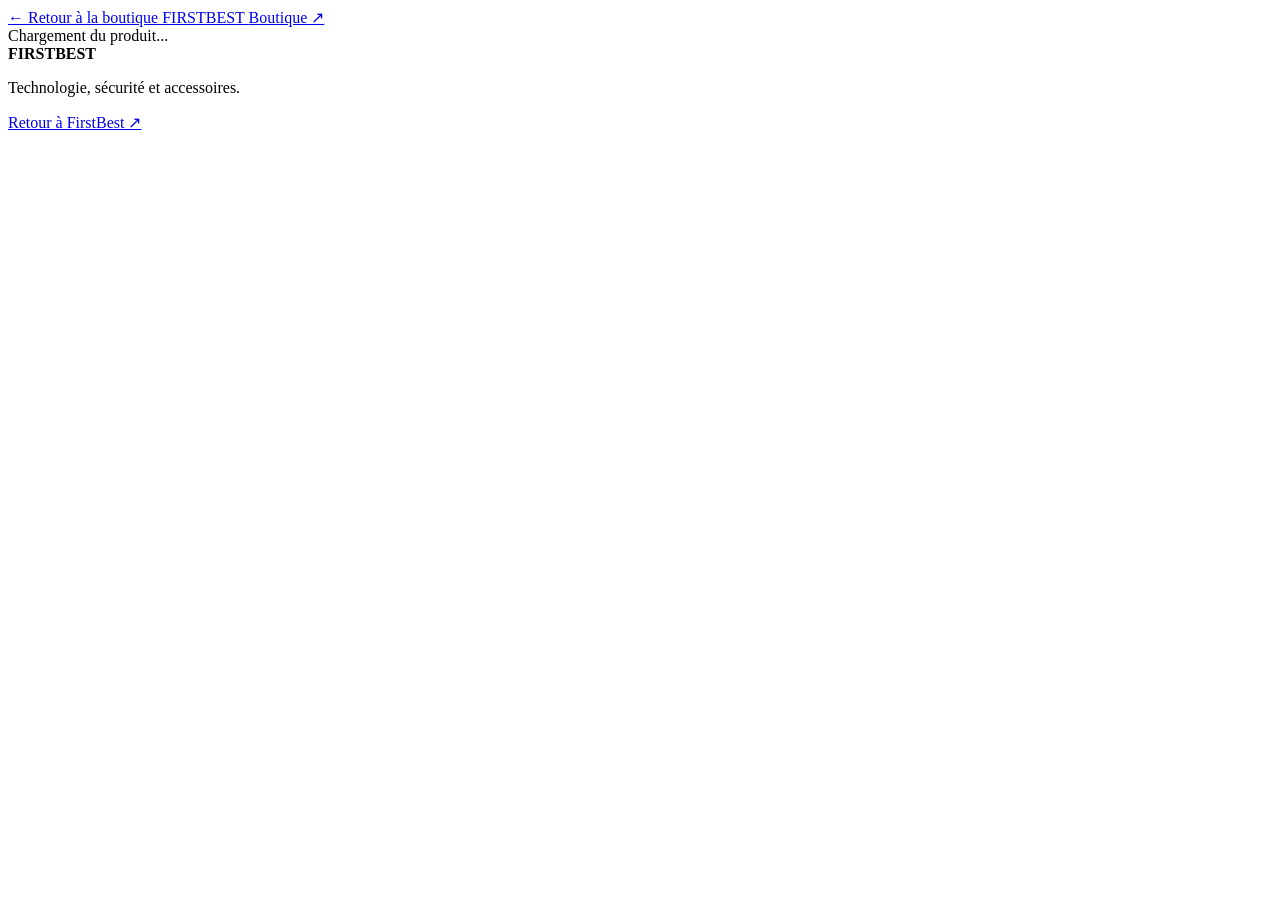
==== product.html @ bbbfb979 "Create product.html" ====
<!DOCTYPE html>
<html lang="fr">

<head>

  <meta charset="UTF-8">

  <meta
    name="viewport"
    content="width=device-width, initial-scale=1.0"
  >

  <meta
    name="description"
    content="Découvrez les détails du produit FirstBest."
  >

  <title>Produit | FirstBest</title>

  <link
    rel="stylesheet"
    href="product.css"
  >

</head>


<body>


  <!-- =====================================================
       HEADER
       ===================================================== -->

  <header class="product-header">

    <a
      href="index.html"
      class="back-button"
    >
      ← Retour à la boutique
    </a>


    <a
      href="index.html"
      class="logo"
    >
      FIRSTBEST
    </a>


    <a
      href="index.html#shop"
      class="shop-button"
    >
      Boutique ↗
    </a>

  </header>



  <!-- =====================================================
       MAIN PRODUCT
       ===================================================== -->

  <main id="productPage">

    <div class="loading">

      Chargement du produit...

    </div>

  </main>



  <!-- =====================================================
       FOOTER
       ===================================================== -->

  <footer class="product-footer">

    <div>

      <strong>FIRSTBEST</strong>

      <p>
        Technologie, sécurité et accessoires.
      </p>

    </div>


    <a href="index.html">

      Retour à FirstBest ↗

    </a>

  </footer>



  <script src="product.js"></script>

</body>

</html>
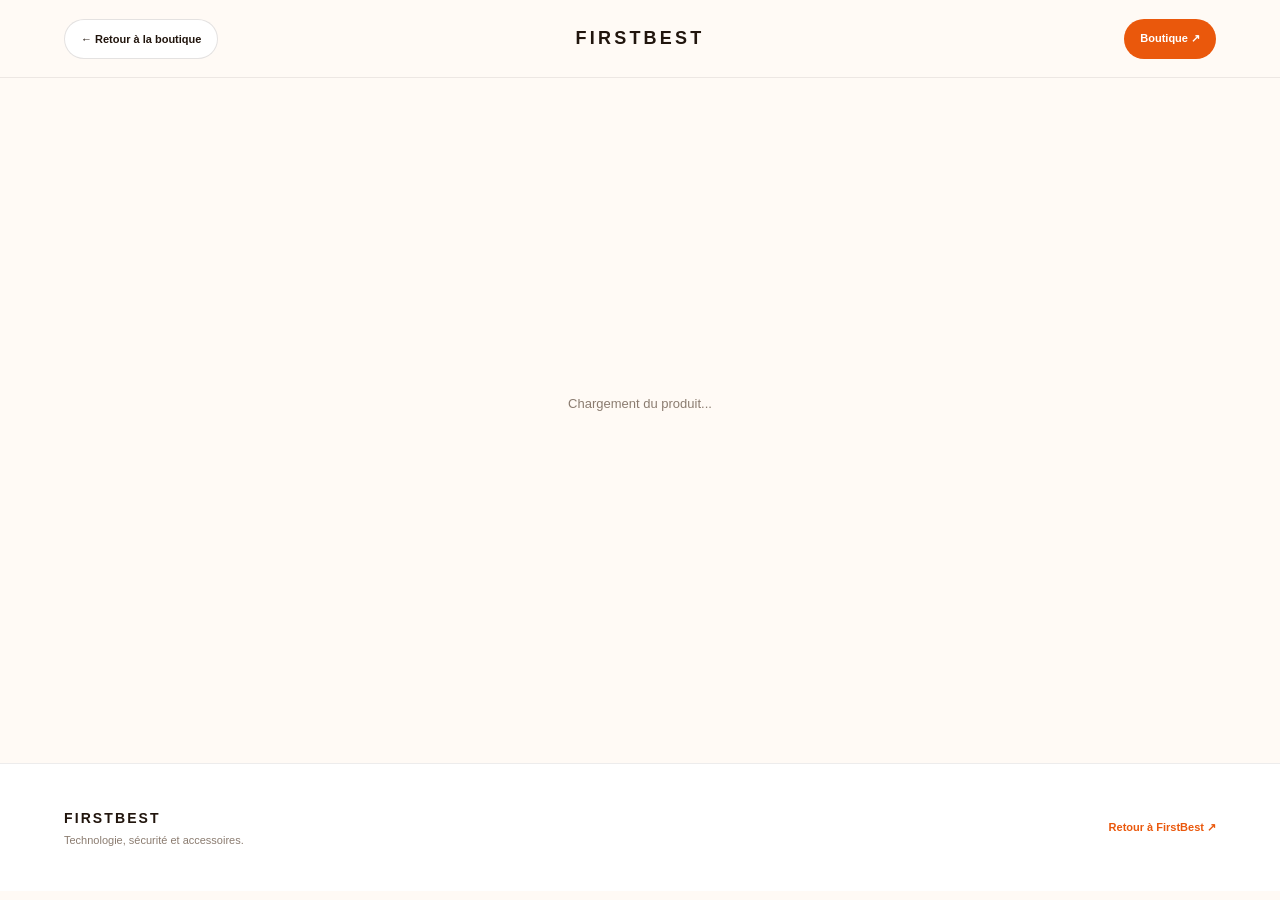
==== commit e12c0c24: "Update product.html" ====
--- a/product.html
+++ b/product.html
@@ -104,7 +104,8 @@
 
 
 
-  <script src="product.js"></script>
+ <script src="products.js"></script>
+<script src="product.js"></script>
 
 </body>
 
--- a/product.css
+++ b/product.css
@@ -0,0 +1,1223 @@
+/* =====================================================
+   FIRSTBEST — PRODUCT PAGE
+   ===================================================== */
+
+
+/* =====================================================
+   RESET
+   ===================================================== */
+
+* {
+  box-sizing: border-box;
+  margin: 0;
+  padding: 0;
+}
+
+
+html {
+  scroll-behavior: smooth;
+}
+
+
+body {
+
+  font-family:
+    "Space Grotesk",
+    "Arial",
+    sans-serif;
+
+  background: #fffaf5;
+
+  color: #21150d;
+
+  min-height: 100vh;
+
+}
+
+
+button,
+a {
+
+  font-family: inherit;
+
+}
+
+
+a {
+
+  text-decoration: none;
+
+  color: inherit;
+
+}
+
+
+/* =====================================================
+   HEADER
+   ===================================================== */
+
+.product-header {
+
+  position: sticky;
+
+  top: 0;
+
+  z-index: 100;
+
+  height: 78px;
+
+  padding:
+    0
+    clamp(20px, 5vw, 80px);
+
+  display: flex;
+
+  align-items: center;
+
+  justify-content: space-between;
+
+  background:
+    rgba(255, 250, 245, .90);
+
+  border-bottom:
+    1px solid
+    rgba(33, 21, 13, .08);
+
+  backdrop-filter:
+    blur(18px);
+
+  -webkit-backdrop-filter:
+    blur(18px);
+
+}
+
+
+/* =====================================================
+   LOGO
+   ===================================================== */
+
+.logo {
+
+  position: absolute;
+
+  left: 50%;
+
+  transform:
+    translateX(-50%);
+
+  font-size: 18px;
+
+  font-weight: 800;
+
+  letter-spacing: .18em;
+
+}
+
+
+/* =====================================================
+   HEADER BUTTONS
+   ===================================================== */
+
+.back-button,
+.shop-button {
+
+  display: inline-flex;
+
+  align-items: center;
+
+  justify-content: center;
+
+  min-height: 40px;
+
+  padding:
+    0
+    16px;
+
+  border-radius: 999px;
+
+  font-size: 11px;
+
+  font-weight: 700;
+
+  transition:
+    .3s
+    ease;
+
+}
+
+
+.back-button {
+
+  color: #21150d;
+
+  border:
+    1px solid
+    rgba(33, 21, 13, .12);
+
+  background: white;
+
+}
+
+
+.shop-button {
+
+  color: white;
+
+  background: #ea580c;
+
+}
+
+
+.back-button:hover,
+.shop-button:hover {
+
+  transform:
+    translateY(-2px);
+
+}
+
+
+/* =====================================================
+   MAIN
+   ===================================================== */
+
+#productPage {
+
+  width:
+    min(
+      1400px,
+      90%
+    );
+
+  margin:
+    0 auto;
+
+  padding:
+    75px
+    0
+    110px;
+
+}
+
+
+/* =====================================================
+   PRODUCT LAYOUT
+   ===================================================== */
+
+.product-layout {
+
+  display: grid;
+
+  grid-template-columns:
+    minmax(0, 1.05fr)
+    minmax(0, .95fr);
+
+  gap:
+    clamp(
+      45px,
+      7vw,
+      110px
+    );
+
+  align-items: start;
+
+}
+
+
+/* =====================================================
+   IMAGE AREA
+   ===================================================== */
+
+.product-visual {
+
+  position: sticky;
+
+  top: 110px;
+
+}
+
+
+.product-main-image {
+
+  position: relative;
+
+  width: 100%;
+
+  aspect-ratio: 1 / 1;
+
+  overflow: hidden;
+
+  border-radius: 30px;
+
+  background:
+    #f3ebe4;
+
+}
+
+
+.product-main-image img {
+
+  width: 100%;
+
+  height: 100%;
+
+  display: block;
+
+  object-fit: cover;
+
+  transition:
+    transform
+    .7s
+    cubic-bezier(.2,.8,.2,1);
+
+}
+
+
+.product-main-image:hover img {
+
+  transform:
+    scale(1.04);
+
+}
+
+
+/* =====================================================
+   IMAGE BADGE
+   ===================================================== */
+
+.product-badge {
+
+  position: absolute;
+
+  top: 20px;
+
+  left: 20px;
+
+  z-index: 2;
+
+  padding:
+    9px
+    14px;
+
+  border-radius: 999px;
+
+  background:
+    #ea580c;
+
+  color: white;
+
+  font-size: 10px;
+
+  font-weight: 800;
+
+  letter-spacing: .08em;
+
+}
+
+
+/* =====================================================
+   PRODUCT INFO
+   ===================================================== */
+
+.product-info {
+
+  padding-top: 10px;
+
+}
+
+
+/* BRAND */
+
+.product-brand {
+
+  display: flex;
+
+  align-items: center;
+
+  gap: 9px;
+
+  margin-bottom: 18px;
+
+  color:
+    #ea580c;
+
+  font-size: 11px;
+
+  font-weight: 800;
+
+  letter-spacing: .16em;
+
+  text-transform: uppercase;
+
+}
+
+
+.product-brand::before {
+
+  content: "";
+
+  width: 25px;
+
+  height: 1px;
+
+  background:
+    #ea580c;
+
+}
+
+
+/* CATEGORY */
+
+.product-category {
+
+  margin-bottom: 18px;
+
+  color:
+    #8b7c70;
+
+  font-size: 11px;
+
+  font-weight: 700;
+
+  text-transform: uppercase;
+
+  letter-spacing: .08em;
+
+}
+
+
+/* TITLE */
+
+.product-title {
+
+  max-width: 850px;
+
+  margin-bottom: 25px;
+
+  font-size:
+    clamp(
+      42px,
+      6vw,
+      78px
+    );
+
+  line-height: .92;
+
+  letter-spacing:
+    -.065em;
+
+}
+
+
+/* DESCRIPTION */
+
+.product-short-description {
+
+  max-width: 650px;
+
+  margin-bottom: 30px;
+
+  color:
+    #685b51;
+
+  font-size: 15px;
+
+  line-height: 1.9;
+
+}
+
+
+/* =====================================================
+   PRICE
+   ===================================================== */
+
+.product-price-area {
+
+  display: flex;
+
+  align-items: center;
+
+  flex-wrap: wrap;
+
+  gap: 12px;
+
+  margin-bottom: 35px;
+
+}
+
+
+.product-price {
+
+  font-size: 30px;
+
+  font-weight: 800;
+
+}
+
+
+.product-old-price {
+
+  color:
+    #a99d94;
+
+  font-size: 14px;
+
+  text-decoration:
+    line-through;
+
+}
+
+
+.product-discount {
+
+  padding:
+    6px
+    10px;
+
+  border-radius: 999px;
+
+  background:
+    #fff0e8;
+
+  color:
+    #ea580c;
+
+  font-size: 10px;
+
+  font-weight: 800;
+
+}
+
+
+/* =====================================================
+   ACTIONS
+   ===================================================== */
+
+.product-actions {
+
+  display: flex;
+
+  gap: 12px;
+
+  flex-wrap: wrap;
+
+  margin-bottom: 45px;
+
+}
+
+
+.product-action {
+
+  min-height: 52px;
+
+  padding:
+    0
+    23px;
+
+  border: 0;
+
+  border-radius: 12px;
+
+  cursor: pointer;
+
+  font-size: 11px;
+
+  font-weight: 800;
+
+  transition:
+    .3s
+    ease;
+
+}
+
+
+.product-action:hover {
+
+  transform:
+    translateY(-3px);
+
+}
+
+
+.add-cart {
+
+  background:
+    #21150d;
+
+  color: white;
+
+}
+
+
+.whatsapp-button {
+
+  background:
+    #16a34a;
+
+  color: white;
+
+}
+
+
+/* =====================================================
+   QUICK INFORMATION
+   ===================================================== */
+
+.quick-info {
+
+  display: grid;
+
+  grid-template-columns:
+    repeat(
+      2,
+      minmax(0, 1fr)
+    );
+
+  gap: 10px;
+
+  margin-bottom: 35px;
+
+}
+
+
+.quick-info-item {
+
+  padding:
+    18px;
+
+  border:
+    1px solid
+    rgba(33, 21, 13, .08);
+
+  border-radius: 15px;
+
+  background:
+    rgba(255,255,255,.65);
+
+}
+
+
+.quick-info-item small {
+
+  display: block;
+
+  margin-bottom: 7px;
+
+  color:
+    #9b8e85;
+
+  font-size: 9px;
+
+  font-weight: 800;
+
+  text-transform: uppercase;
+
+  letter-spacing: .1em;
+
+}
+
+
+.quick-info-item strong {
+
+  font-size: 13px;
+
+}
+
+
+/* =====================================================
+   DETAILS AREA
+   ===================================================== */
+
+.product-details {
+
+  margin-top: 110px;
+
+  padding-top: 65px;
+
+  border-top:
+    1px solid
+    rgba(33, 21, 13, .10);
+
+}
+
+
+.details-kicker {
+
+  display: flex;
+
+  align-items: center;
+
+  gap: 10px;
+
+  margin-bottom: 18px;
+
+  color:
+    #ea580c;
+
+  font-size: 10px;
+
+  font-weight: 800;
+
+  letter-spacing: .15em;
+
+  text-transform: uppercase;
+
+}
+
+
+.details-kicker span {
+
+  width: 25px;
+
+  height: 1px;
+
+  background:
+    #ea580c;
+
+}
+
+
+.details-title {
+
+  margin-bottom: 40px;
+
+  font-size:
+    clamp(
+      35px,
+      5vw,
+      60px
+    );
+
+  line-height: 1;
+
+  letter-spacing:
+    -.05em;
+
+}
+
+
+/* =====================================================
+   FREE DETAILS
+   ===================================================== */
+
+.details-content {
+
+  max-width: 1000px;
+
+}
+
+
+.details-content h3 {
+
+  margin:
+    40px
+    0
+    14px;
+
+  font-size: 24px;
+
+  letter-spacing:
+    -.03em;
+
+}
+
+
+.details-content h3:first-child {
+
+  margin-top: 0;
+
+}
+
+
+.details-content p {
+
+  margin-bottom: 18px;
+
+  color:
+    #63564d;
+
+  font-size: 15px;
+
+  line-height: 1.95;
+
+}
+
+
+.details-content ul {
+
+  margin:
+    15px
+    0
+    25px
+    20px;
+
+}
+
+
+.details-content li {
+
+  margin-bottom: 9px;
+
+  color:
+    #63564d;
+
+  line-height: 1.7;
+
+}
+
+
+/* =====================================================
+   RAW TEXT DETAILS
+   ===================================================== */
+
+.details-raw {
+
+  white-space: pre-wrap;
+
+  color:
+    #63564d;
+
+  font-size: 15px;
+
+  line-height: 2;
+
+}
+
+
+/* =====================================================
+   PRODUCT INFORMATION CARD
+   ===================================================== */
+
+.product-information {
+
+  margin-top: 55px;
+
+  padding: 35px;
+
+  border-radius: 22px;
+
+  background:
+    #21150d;
+
+  color: white;
+
+}
+
+
+.product-information h3 {
+
+  margin-bottom: 25px;
+
+  font-size: 22px;
+
+}
+
+
+.information-grid {
+
+  display: grid;
+
+  grid-template-columns:
+    repeat(
+      2,
+      minmax(0, 1fr)
+    );
+
+  gap: 18px;
+
+}
+
+
+.information-item {
+
+  padding:
+    18px;
+
+  border:
+    1px solid
+    rgba(255,255,255,.12);
+
+  border-radius: 13px;
+
+}
+
+
+.information-item small {
+
+  display: block;
+
+  margin-bottom: 7px;
+
+  color:
+    rgba(255,255,255,.55);
+
+  font-size: 9px;
+
+  text-transform: uppercase;
+
+  letter-spacing: .1em;
+
+}
+
+
+.information-item strong {
+
+  font-size: 13px;
+
+}
+
+
+/* =====================================================
+   FOOTER
+   ===================================================== */
+
+.product-footer {
+
+  display: flex;
+
+  align-items: center;
+
+  justify-content: space-between;
+
+  gap: 30px;
+
+  padding:
+    45px
+    clamp(20px, 5vw, 80px);
+
+  border-top:
+    1px solid
+    rgba(33, 21, 13, .08);
+
+  background:
+    #fff;
+
+}
+
+
+.product-footer strong {
+
+  font-size: 14px;
+
+  letter-spacing: .15em;
+
+}
+
+
+.product-footer p {
+
+  margin-top: 7px;
+
+  color:
+    #8b7c70;
+
+  font-size: 11px;
+
+}
+
+
+.product-footer a {
+
+  color:
+    #ea580c;
+
+  font-size: 11px;
+
+  font-weight: 800;
+
+}
+
+
+/* =====================================================
+   LOADING
+   ===================================================== */
+
+.loading {
+
+  min-height: 500px;
+
+  display: flex;
+
+  align-items: center;
+
+  justify-content: center;
+
+  color:
+    #8b7c70;
+
+  font-size: 13px;
+
+}
+
+
+/* =====================================================
+   ERROR
+   ===================================================== */
+
+.error-page {
+
+  min-height: 500px;
+
+  display: flex;
+
+  flex-direction: column;
+
+  align-items: center;
+
+  justify-content: center;
+
+  text-align: center;
+
+}
+
+
+.error-page h1 {
+
+  margin-bottom: 15px;
+
+  font-size:
+    clamp(
+      40px,
+      6vw,
+      70px
+    );
+
+  letter-spacing:
+    -.06em;
+
+}
+
+
+.error-page p {
+
+  margin-bottom: 25px;
+
+  color:
+    #76685e;
+
+}
+
+
+.error-page a {
+
+  padding:
+    14px
+    20px;
+
+  border-radius: 10px;
+
+  background:
+    #ea580c;
+
+  color: white;
+
+  font-size: 11px;
+
+  font-weight: 800;
+
+}
+
+
+/* =====================================================
+   TOAST
+   ===================================================== */
+
+.product-toast {
+
+  position: fixed;
+
+  left: 50%;
+
+  bottom: 25px;
+
+  z-index: 500;
+
+  padding:
+    14px
+    20px;
+
+  border-radius: 12px;
+
+  background:
+    #21150d;
+
+  color: white;
+
+  font-size: 11px;
+
+  transform:
+    translate(-50%, 100px);
+
+  opacity: 0;
+
+  transition:
+    .35s
+    ease;
+
+}
+
+
+.product-toast.show {
+
+  transform:
+    translate(-50%, 0);
+
+  opacity: 1;
+
+}
+
+
+/* =====================================================
+   RESPONSIVE
+   ===================================================== */
+
+@media (max-width: 900px) {
+
+  .product-layout {
+
+    grid-template-columns: 1fr;
+
+  }
+
+
+  .product-visual {
+
+    position: relative;
+
+    top: auto;
+
+  }
+
+
+  .product-main-image {
+
+    max-width: 750px;
+
+    margin: auto;
+
+  }
+
+
+  .product-info {
+
+    padding-top: 0;
+
+  }
+
+}
+
+
+@media (max-width: 600px) {
+
+  .product-header {
+
+    height: 68px;
+
+    padding:
+      0
+      15px;
+
+  }
+
+
+  .logo {
+
+    display: none;
+
+  }
+
+
+  .back-button,
+  .shop-button {
+
+    font-size: 10px;
+
+    padding:
+      0
+      12px;
+
+  }
+
+
+  #productPage {
+
+    width: 92%;
+
+    padding:
+      35px
+      0
+      70px;
+
+  }
+
+
+  .product-main-image {
+
+    border-radius: 20px;
+
+  }
+
+
+  .product-title {
+
+    font-size:
+      clamp(
+        42px,
+        14vw,
+        60px
+      );
+
+  }
+
+
+  .product-price {
+
+    font-size: 26px;
+
+  }
+
+
+  .product-actions {
+
+    flex-direction: column;
+
+  }
+
+
+  .product-action {
+
+    width: 100%;
+
+  }
+
+
+  .quick-info {
+
+    grid-template-columns: 1fr;
+
+  }
+
+
+  .information-grid {
+
+    grid-template-columns: 1fr;
+
+  }
+
+
+  .product-information {
+
+    padding: 25px;
+
+  }
+
+
+  .product-footer {
+
+    flex-direction: column;
+
+    align-items: flex-start;
+
+  }
+
+}
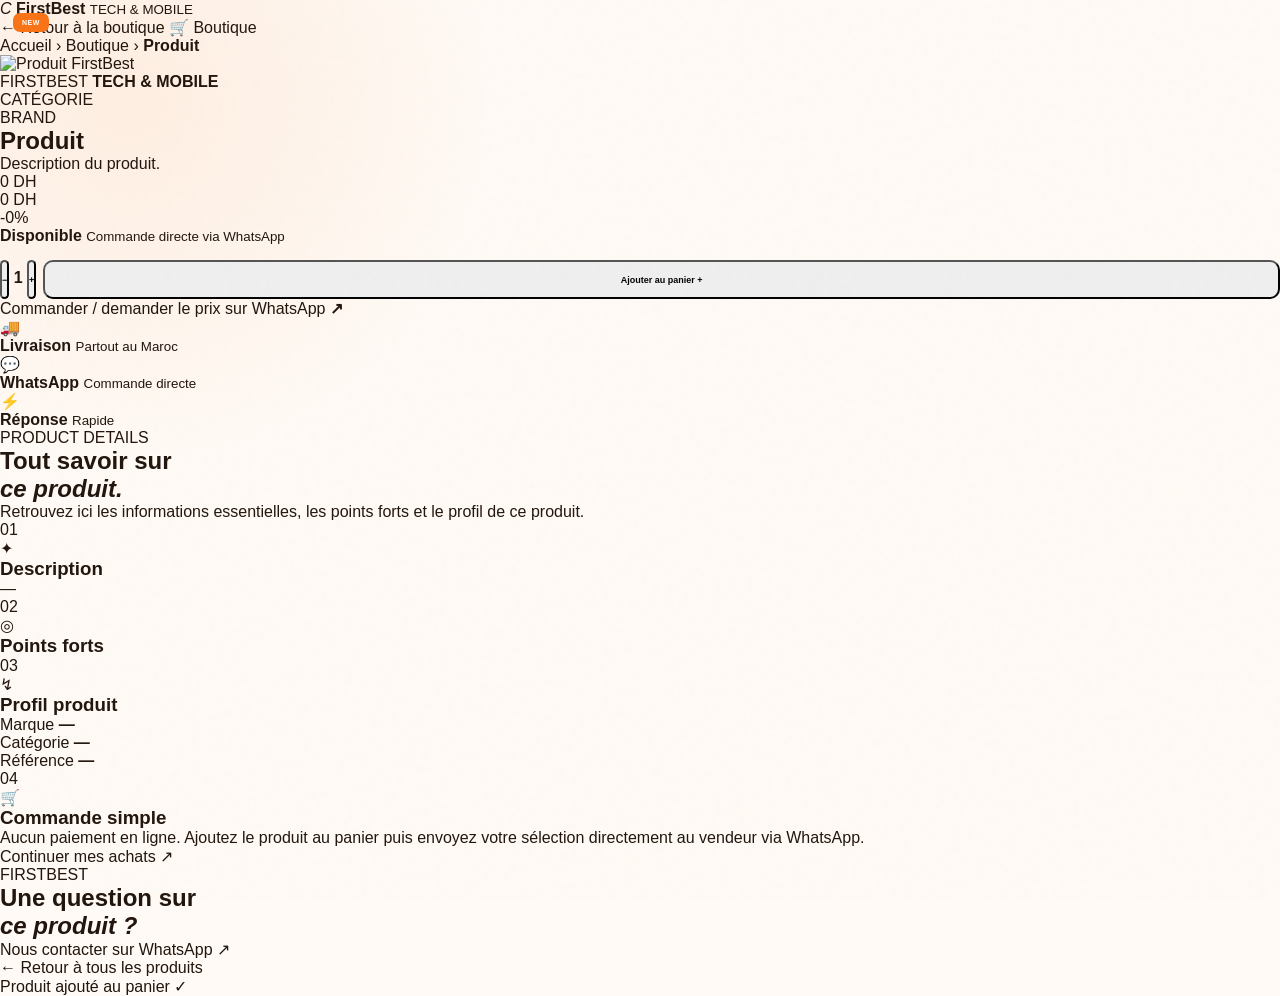
==== commit ff765ef8: "Add product.html for product page layout This file contains the HTML structure for the product page," ====
--- a/product.html
+++ b/product.html
@@ -1,112 +1,428 @@
-<!DOCTYPE html>
+<!doctype html>
 <html lang="fr">
-
 <head>
-
-  <meta charset="UTF-8">
-
-  <meta
-    name="viewport"
-    content="width=device-width, initial-scale=1.0"
-  >
-
+  <meta charset="utf-8">
+  <meta name="viewport" content="width=device-width, initial-scale=1">
+
+  <meta name="theme-color" content="#070b12">
   <meta
     name="description"
-    content="Découvrez les détails du produit FirstBest."
+    content="FirstBest — Détails du produit"
   >
 
-  <title>Produit | FirstBest</title>
+  <title>Produit — FirstBest</title>
+
+  <link rel="preconnect" href="https://fonts.googleapis.com">
+  <link rel="preconnect" href="https://fonts.gstatic.com" crossorigin>
 
   <link
+    href="https://fonts.googleapis.com/css2?family=DM+Sans:wght@400;500;600;700&family=Space+Grotesk:wght@500;600;700&display=swap"
     rel="stylesheet"
-    href="product.css"
   >
 
+  <!-- Ton CSS actuel -->
+  <link rel="stylesheet" href="style.css">
+
+  <!-- CSS uniquement pour la page produit -->
+  <link rel="stylesheet" href="product.css">
 </head>
 
-
 <body>
 
-
-  <!-- =====================================================
-       HEADER
-       ===================================================== -->
-
+  <div class="noise"></div>
+
+  <!-- HEADER -->
   <header class="product-header">
 
-    <a
-      href="index.html"
-      class="back-button"
-    >
-      ← Retour à la boutique
+    <a href="index.html" class="product-logo">
+      <i>C</i>
+
+      <span>
+        <b>FirstBest</b>
+        <small>TECH & MOBILE</small>
+      </span>
     </a>
 
-
-    <a
-      href="index.html"
-      class="logo"
-    >
-      FIRSTBEST
-    </a>
-
-
-    <a
-      href="index.html#shop"
-      class="shop-button"
-    >
-      Boutique ↗
-    </a>
+    <div class="product-header-actions">
+
+      <a href="index.html#shop" class="back-shop">
+        ← Retour à la boutique
+      </a>
+
+      <a href="index.html#shop" class="mini-cart">
+        🛒 Boutique
+      </a>
+
+    </div>
 
   </header>
 
 
-
-  <!-- =====================================================
-       MAIN PRODUCT
-       ===================================================== -->
-
-  <main id="productPage">
-
-    <div class="loading">
-
-      Chargement du produit...
+  <!-- PAGE PRODUIT -->
+  <main class="product-page">
+
+    <div class="product-container">
+
+      <!-- BREADCRUMB -->
+      <div class="product-breadcrumb">
+        <a href="index.html">Accueil</a>
+        <span>›</span>
+        <a href="index.html#shop">Boutique</a>
+        <span>›</span>
+        <strong id="breadcrumbProduct">Produit</strong>
+      </div>
+
+
+      <!-- PRODUIT -->
+      <section class="product-main">
+
+        <!-- IMAGE -->
+        <div class="product-visual">
+
+          <div class="product-image-card">
+
+            <div class="product-badge" id="productBadge">
+              NEW
+            </div>
+
+            <div class="product-image-glow"></div>
+
+            <img
+              id="productImage"
+              src=""
+              alt="Produit FirstBest"
+            >
+
+          </div>
+
+          <div class="image-caption">
+            <span>FIRSTBEST</span>
+            <b>TECH & MOBILE</b>
+          </div>
+
+        </div>
+
+
+        <!-- INFORMATIONS PRINCIPALES -->
+        <div class="product-info">
+
+          <div class="product-kicker">
+            <span></span>
+            <span id="productCategory">CATÉGORIE</span>
+          </div>
+
+          <div class="product-brand" id="productBrand">
+            BRAND
+          </div>
+
+          <h1 id="productName">
+            Produit
+          </h1>
+
+          <p class="product-description" id="productDescription">
+            Description du produit.
+          </p>
+
+
+          <!-- PRIX -->
+          <div class="product-price-area">
+
+            <div class="product-price" id="productPrice">
+              0 DH
+            </div>
+
+            <div class="product-old-price" id="productOldPrice">
+              0 DH
+            </div>
+
+            <div class="product-discount" id="productDiscount">
+              -0%
+            </div>
+
+          </div>
+
+
+          <!-- DISPONIBILITÉ -->
+          <div class="availability">
+            <span class="availability-dot"></span>
+
+            <div>
+              <strong>Disponible</strong>
+              <small>Commande directe via WhatsApp</small>
+            </div>
+          </div>
+
+
+          <!-- ACTIONS -->
+          <div class="product-actions">
+
+            <div class="quantity-box">
+
+              <button id="minusBtn" type="button">
+                −
+              </button>
+
+              <strong id="quantity">
+                1
+              </strong>
+
+              <button id="plusBtn" type="button">
+                +
+              </button>
+
+            </div>
+
+
+            <button
+              id="addProductBtn"
+              class="product-add-btn"
+              type="button"
+            >
+              Ajouter au panier
+              <span>+</span>
+            </button>
+
+          </div>
+
+
+          <!-- WHATSAPP -->
+          <a
+            id="productWhatsApp"
+            class="product-wa-btn"
+            href="#"
+            target="_blank"
+            rel="noopener"
+          >
+            Commander / demander le prix sur WhatsApp
+            <b>↗</b>
+          </a>
+
+
+          <!-- MINI FEATURES -->
+          <div class="product-features-mini">
+
+            <div>
+              <span>🚚</span>
+              <div>
+                <strong>Livraison</strong>
+                <small>Partout au Maroc</small>
+              </div>
+            </div>
+
+            <div>
+              <span>💬</span>
+              <div>
+                <strong>WhatsApp</strong>
+                <small>Commande directe</small>
+              </div>
+            </div>
+
+            <div>
+              <span>⚡</span>
+              <div>
+                <strong>Réponse</strong>
+                <small>Rapide</small>
+              </div>
+            </div>
+
+          </div>
+
+        </div>
+
+      </section>
+
+
+      <!-- INFORMATIONS -->
+      <section class="product-details-section">
+
+        <div class="details-heading">
+
+          <div>
+            <div class="product-kicker">
+              <span></span>
+              PRODUCT DETAILS
+            </div>
+
+            <h2>
+              Tout savoir sur<br>
+              <em id="detailsProductName">
+                ce produit.
+              </em>
+            </h2>
+          </div>
+
+          <p>
+            Retrouvez ici les informations essentielles,
+            les points forts et le profil de ce produit.
+          </p>
+
+        </div>
+
+
+        <div class="details-grid">
+
+          <!-- DESCRIPTION -->
+          <article class="detail-card detail-large">
+
+            <div class="detail-number">
+              01
+            </div>
+
+            <div class="detail-icon">
+              ✦
+            </div>
+
+            <h3>
+              Description
+            </h3>
+
+            <p id="longDescription">
+              —
+            </p>
+
+          </article>
+
+
+          <!-- POINTS FORTS -->
+          <article class="detail-card">
+
+            <div class="detail-number">
+              02
+            </div>
+
+            <div class="detail-icon">
+              ◎
+            </div>
+
+            <h3>
+              Points forts
+            </h3>
+
+            <ul id="highlights">
+            </ul>
+
+          </article>
+
+
+          <!-- PROFIL -->
+          <article class="detail-card">
+
+            <div class="detail-number">
+              03
+            </div>
+
+            <div class="detail-icon">
+              ↯
+            </div>
+
+            <h3>
+              Profil produit
+            </h3>
+
+            <div class="profile-list">
+
+              <div>
+                <span>Marque</span>
+                <strong id="infoBrand">—</strong>
+              </div>
+
+              <div>
+                <span>Catégorie</span>
+                <strong id="infoCategory">—</strong>
+              </div>
+
+              <div>
+                <span>Référence</span>
+                <strong id="infoReference">—</strong>
+              </div>
+
+            </div>
+
+          </article>
+
+
+          <!-- COMMANDE -->
+          <article class="detail-card detail-order">
+
+            <div class="detail-number">
+              04
+            </div>
+
+            <div class="detail-icon">
+              🛒
+            </div>
+
+            <h3>
+              Commande simple
+            </h3>
+
+            <p>
+              Aucun paiement en ligne.
+              Ajoutez le produit au panier puis envoyez
+              votre sélection directement au vendeur via WhatsApp.
+            </p>
+
+            <a href="index.html#shop" class="detail-back">
+              Continuer mes achats ↗
+            </a>
+
+          </article>
+
+        </div>
+
+      </section>
+
+
+      <!-- BANDEAU -->
+      <section class="product-contact-banner">
+
+        <div>
+
+          <div class="product-kicker">
+            <span></span>
+            FIRSTBEST
+          </div>
+
+          <h2>
+            Une question sur<br>
+            <em id="bannerProductName">ce produit ?</em>
+          </h2>
+
+        </div>
+
+        <a
+          id="bannerWhatsApp"
+          href="#"
+          target="_blank"
+          rel="noopener"
+        >
+          Nous contacter sur WhatsApp ↗
+        </a>
+
+      </section>
+
+
+      <!-- RETOUR -->
+      <div class="product-bottom">
+
+        <a href="index.html#shop">
+          ← Retour à tous les produits
+        </a>
+
+      </div>
 
     </div>
 
   </main>
 
 
-
-  <!-- =====================================================
-       FOOTER
-       ===================================================== -->
-
-  <footer class="product-footer">
-
-    <div>
-
-      <strong>FIRSTBEST</strong>
-
-      <p>
-        Technologie, sécurité et accessoires.
-      </p>
-
-    </div>
-
-
-    <a href="index.html">
-
-      Retour à FirstBest ↗
-
-    </a>
-
-  </footer>
-
-
-
- <script src="products.js"></script>
-<script src="product.js"></script>
+  <!-- TOAST -->
+  <div id="productToast" class="product-toast">
+    Produit ajouté au panier ✓
+  </div>
+
+
+  <script src="product.js"></script>
 
 </body>
-
 </html>
--- a/style.css
+++ b/style.css
@@ -0,0 +1,2831 @@
+/* =====================================================
+   CHIHAJA — ORANGE EDITION
+   ===================================================== */
+
+:root {
+
+  --orange: #f97316;
+  --orange-dark: #ea580c;
+  --orange-light: #fff7ed;
+  --orange-soft: #ffedd5;
+  --orange-pale: #fffaf5;
+
+  --cream: #fffaf5;
+  --white: #ffffff;
+
+  --text: #21150d;
+  --text-soft: #5f5148;
+  --muted: #8c8178;
+
+  --line: #f0dfd1;
+
+  --green: #16a34a;
+
+  --shadow: 0 20px 60px rgba(102, 51, 15, .10);
+
+  --max: 1320px;
+
+}
+
+
+/* =====================================================
+   RESET
+   ===================================================== */
+
+* {
+  box-sizing: border-box;
+  margin: 0;
+  padding: 0;
+}
+
+html {
+  scroll-behavior: smooth;
+}
+
+body {
+
+  background:
+    radial-gradient(
+      circle at 10% 10%,
+      rgba(249,115,22,.09),
+      transparent 25%
+    ),
+    var(--cream);
+
+  color: var(--text);
+
+  font-family: "DM Sans", Arial, sans-serif;
+
+  overflow-x: hidden;
+}
+
+body.lock {
+  overflow: hidden;
+}
+
+a {
+  color: inherit;
+  text-decoration: none;
+}
+
+button,
+input,
+select {
+  font: inherit;
+}
+
+button {
+  cursor: pointer;
+}
+
+
+/* =====================================================
+   NOISE
+   ===================================================== */
+
+.noise {
+
+  position: fixed;
+  inset: 0;
+
+  z-index: 999;
+
+  pointer-events: none;
+
+  opacity: .025;
+
+  background-image:
+    url("data:image/svg+xml,%3Csvg viewBox='0 0 180 180' xmlns='http://www.w3.org/2000/svg'%3E%3Cfilter id='n'%3E%3CfeTurbulence type='fractalNoise' baseFrequency='.8' numOctaves='4' stitchTiles='stitch'/%3E%3C/filter%3E%3Crect width='100%25' height='100%25' filter='url(%23n)'/%3E%3C/svg%3E");
+}
+
+
+/* =====================================================
+   TOP BAR
+   ===================================================== */
+
+.topbar {
+
+  min-height: 32px;
+
+  padding: 7px 20px;
+
+  display: flex;
+
+  justify-content: center;
+
+  align-items: center;
+
+  gap: 35px;
+
+  background: #21150d;
+
+  color: #ffe8d5;
+
+  font-size: 9px;
+
+  letter-spacing: .12em;
+
+  text-transform: uppercase;
+}
+
+.topbar span:first-child {
+  color: #ffb36d;
+}
+
+
+/* =====================================================
+   HEADER
+   ===================================================== */
+
+.header {
+
+  height: 78px;
+
+  padding: 0 5vw;
+
+  position: sticky;
+
+  top: 0;
+
+  z-index: 100;
+
+  display: flex;
+
+  align-items: center;
+
+  background: rgba(255,250,245,.84);
+
+  backdrop-filter: blur(20px);
+
+  border-bottom: 1px solid transparent;
+
+  transition: .3s ease;
+}
+
+.header.scrolled {
+
+  border-color: var(--line);
+
+  box-shadow:
+    0 10px 40px rgba(102,51,15,.08);
+}
+
+
+/* =====================================================
+   LOGO
+   ===================================================== */
+
+.logo {
+
+  display: flex;
+
+  align-items: center;
+
+  gap: 10px;
+}
+
+.logo i {
+
+  width: 38px;
+  height: 38px;
+
+  display: grid;
+
+  place-items: center;
+
+  border-radius: 12px;
+
+  background:
+    linear-gradient(
+      135deg,
+      var(--orange),
+      var(--orange-dark)
+    );
+
+  color: white;
+
+  font:
+    700 20px "Space Grotesk";
+
+  font-style: normal;
+
+  box-shadow:
+    0 8px 25px rgba(249,115,22,.25);
+}
+
+.logo b,
+.logo small {
+  display: block;
+}
+
+.logo b {
+
+  font:
+    700 16px "Space Grotesk";
+
+  letter-spacing: .08em;
+}
+
+.logo small {
+
+  margin-top: 2px;
+
+  color: var(--muted);
+
+  font-size: 7px;
+
+  letter-spacing: .25em;
+}
+
+
+/* =====================================================
+   NAVIGATION
+   ===================================================== */
+
+.desktop-nav {
+
+  display: flex;
+
+  gap: 30px;
+
+  margin-left: auto;
+
+  margin-right: 38px;
+}
+
+.desktop-nav a {
+
+  color: var(--text-soft);
+
+  font-size: 12px;
+
+  font-weight: 600;
+
+  transition: .25s;
+}
+
+.desktop-nav a:hover {
+  color: var(--orange-dark);
+}
+
+
+/* =====================================================
+   ACTIONS
+   ===================================================== */
+
+.actions {
+
+  display: flex;
+
+  gap: 8px;
+
+  align-items: center;
+}
+
+.round,
+.cart-button {
+
+  height: 41px;
+
+  border: 1px solid var(--line);
+
+  background: white;
+
+  color: var(--text);
+
+  border-radius: 12px;
+
+  transition: .25s;
+}
+
+.round {
+
+  width: 41px;
+
+  position: relative;
+
+  font-size: 20px;
+}
+
+.round:hover,
+.cart-button:hover {
+
+  transform: translateY(-2px);
+
+  border-color: #f6bd91;
+
+  box-shadow: var(--shadow);
+}
+
+.round sup {
+
+  position: absolute;
+
+  top: -6px;
+  right: -5px;
+
+  width: 17px;
+  height: 17px;
+
+  display: grid;
+
+  place-items: center;
+
+  border-radius: 50%;
+
+  background: var(--orange);
+
+  color: white;
+
+  font-size: 9px;
+}
+
+.cart-button {
+
+  padding: 0 8px 0 15px;
+
+  display: flex;
+
+  align-items: center;
+
+  gap: 10px;
+
+  font-size: 11px;
+
+  font-weight: 700;
+}
+
+.cart-button b {
+
+  min-width: 23px;
+  height: 23px;
+
+  display: grid;
+
+  place-items: center;
+
+  border-radius: 8px;
+
+  background: var(--orange);
+
+  color: white;
+
+  font-size: 10px;
+}
+
+.hamb {
+
+  display: none;
+
+  width: 42px;
+  height: 42px;
+
+  border: 1px solid var(--line);
+
+  background: white;
+
+  border-radius: 12px;
+
+  font-size: 20px;
+}
+
+
+/* =====================================================
+   MOBILE NAV
+   ===================================================== */
+
+.mobile-nav {
+
+  display: none;
+
+  position: fixed;
+
+  top: 110px;
+
+  left: 15px;
+  right: 15px;
+
+  z-index: 90;
+
+  padding: 15px;
+
+  background: rgba(255,255,255,.97);
+
+  border: 1px solid var(--line);
+
+  border-radius: 18px;
+
+  box-shadow: var(--shadow);
+}
+
+.mobile-nav.open {
+  display: grid;
+}
+
+.mobile-nav a {
+
+  padding: 14px;
+
+  border-radius: 10px;
+
+  color: var(--text);
+
+  font-weight: 600;
+}
+
+.mobile-nav a:hover {
+
+  background: var(--orange-light);
+
+  color: var(--orange-dark);
+}
+
+
+/* =====================================================
+   SEARCH
+   ===================================================== */
+
+.search-overlay {
+
+  position: fixed;
+
+  inset: 0;
+
+  z-index: 500;
+
+  display: none;
+
+  align-items: flex-start;
+
+  justify-content: center;
+
+  padding-top: 15vh;
+
+  background: rgba(33,21,13,.45);
+
+  backdrop-filter: blur(10px);
+}
+
+.search-overlay.open {
+  display: flex;
+}
+
+.search-box {
+
+  width: min(700px, 90%);
+
+  padding: 45px;
+
+  position: relative;
+
+  background: white;
+
+  border-radius: 28px;
+
+  box-shadow: 0 30px 100px rgba(33,21,13,.25);
+}
+
+.search-box h2 {
+
+  margin: 15px 0 25px;
+
+  font:
+    600 40px "Space Grotesk";
+
+  letter-spacing: -.05em;
+}
+
+.search-box input {
+
+  width: 100%;
+
+  height: 62px;
+
+  padding: 0 20px;
+
+  border: 2px solid var(--orange-soft);
+
+  outline: none;
+
+  border-radius: 15px;
+
+  background: var(--orange-pale);
+
+  color: var(--text);
+
+  font-size: 16px;
+}
+
+.search-box input:focus {
+  border-color: var(--orange);
+}
+
+.search-box p {
+
+  margin-top: 15px;
+
+  color: var(--muted);
+
+  font-size: 12px;
+
+  line-height: 1.7;
+}
+
+.search-close {
+
+  position: absolute;
+
+  top: 20px;
+  right: 20px;
+
+  width: 38px;
+  height: 38px;
+
+  border: 0;
+
+  border-radius: 50%;
+
+  background: var(--orange-light);
+
+  color: var(--orange-dark);
+
+  font-size: 24px;
+}
+
+
+/* =====================================================
+   HERO
+   ===================================================== */
+
+.hero {
+
+  min-height: 680px;
+
+  max-width: var(--max);
+
+  margin: auto;
+
+  padding:
+    90px 5vw
+    80px;
+
+  display: grid;
+
+  grid-template-columns: 1fr 1fr;
+
+  align-items: center;
+
+  position: relative;
+
+  overflow: hidden;
+}
+
+.hero-copy {
+  position: relative;
+  z-index: 5;
+}
+
+.kicker {
+
+  display: flex;
+
+  align-items: center;
+
+  gap: 9px;
+
+  color: var(--orange-dark);
+
+  font-size: 9px;
+
+  font-weight: 700;
+
+  letter-spacing: .18em;
+
+  text-transform: uppercase;
+}
+
+.kicker span {
+
+  width: 25px;
+  height: 2px;
+
+  background: var(--orange);
+
+  border-radius: 20px;
+}
+
+.hero h1 {
+
+  margin: 20px 0 28px;
+
+  font:
+    600 clamp(65px, 8vw, 120px)/.84
+    "Space Grotesk";
+
+  letter-spacing: -.075em;
+}
+
+.hero h1 em,
+.heading h2 em,
+.deal h2 em,
+.contact h2 em {
+
+  color: var(--orange);
+
+  font-style: normal;
+}
+
+.hero-copy > p {
+
+  max-width: 530px;
+
+  color: var(--text-soft);
+
+  font-size: 14px;
+
+  line-height: 1.8;
+}
+
+.hero-buttons {
+
+  display: flex;
+
+  gap: 10px;
+
+  margin: 32px 0 42px;
+
+  flex-wrap: wrap;
+}
+
+.btn {
+
+  min-height: 51px;
+
+  padding: 0 19px;
+
+  display: inline-flex;
+
+  align-items: center;
+
+  justify-content: center;
+
+  gap: 25px;
+
+  border-radius: 13px;
+
+  border: 1px solid transparent;
+
+  font-size: 11px;
+
+  font-weight: 700;
+
+  transition: .3s;
+}
+
+.btn.primary {
+
+  background:
+    linear-gradient(
+      135deg,
+      var(--orange),
+      var(--orange-dark)
+    );
+
+  color: white;
+
+  box-shadow:
+    0 15px 35px rgba(249,115,22,.25);
+}
+
+.btn.primary:hover {
+
+  transform: translateY(-4px);
+
+  box-shadow:
+    0 20px 45px rgba(249,115,22,.35);
+}
+
+.btn.secondary {
+
+  background: white;
+
+  border-color: var(--line);
+
+  color: var(--text);
+}
+
+.btn.secondary:hover {
+
+  border-color: #f6bd91;
+
+  background: var(--orange-light);
+}
+
+.trust {
+
+  display: flex;
+
+  gap: 33px;
+}
+
+.trust div {
+  display: grid;
+}
+
+.trust b {
+
+  font:
+    600 20px "Space Grotesk";
+}
+
+.trust span {
+
+  margin-top: 2px;
+
+  color: var(--muted);
+
+  font-size: 8px;
+}
+
+
+/* =====================================================
+   HERO STAGE
+   ===================================================== */
+
+.hero-stage {
+
+  height: 570px;
+
+  position: relative;
+
+  display: grid;
+
+  place-items: center;
+}
+
+.hero-glow {
+
+  position: absolute;
+
+  width: 390px;
+  height: 390px;
+
+  border-radius: 50%;
+
+  background:
+    radial-gradient(
+      circle,
+      rgba(249,115,22,.28),
+      rgba(249,115,22,.06) 45%,
+      transparent 70%
+    );
+
+  filter: blur(15px);
+}
+
+.hero-circle {
+
+  position: absolute;
+
+  border: 1px solid rgba(249,115,22,.16);
+
+  border-radius: 50%;
+}
+
+.circle-one {
+
+  width: 490px;
+  height: 330px;
+
+  transform: rotate(-15deg);
+}
+
+.circle-two {
+
+  width: 580px;
+  height: 400px;
+
+  transform: rotate(25deg);
+}
+
+.hero-product {
+
+  position: absolute;
+
+  overflow: hidden;
+
+  background: white;
+
+  box-shadow:
+    0 35px 80px rgba(71,34,10,.20);
+
+  transition: .5s;
+
+  z-index: 3;
+}
+
+.hero-product:hover {
+  transform: translateY(-12px) rotate(0deg);
+}
+
+.hero-product img {
+
+  width: 100%;
+  height: 100%;
+
+  object-fit: cover;
+}
+
+.hero-product.laptop {
+
+  width: 390px;
+  height: 245px;
+
+  border-radius: 20px;
+
+  transform:
+    rotate(-7deg)
+    translate(-30px,45px);
+}
+
+.hero-product.laptop:hover {
+  transform:
+    rotate(-2deg)
+    translate(-30px,30px);
+}
+
+.hero-product.phone {
+
+  width: 180px;
+  height: 350px;
+
+  border-radius: 30px;
+
+  border: 7px solid #2e2119;
+
+  right: 10%;
+
+  top: 17%;
+
+  transform: rotate(11deg);
+
+  z-index: 5;
+}
+
+.hero-product.phone:hover {
+
+  transform:
+    rotate(4deg)
+    translateY(-10px);
+}
+
+.hero-product-info {
+
+  position: absolute;
+
+  left: 20px;
+  right: 20px;
+  bottom: 18px;
+
+  padding: 14px;
+
+  border-radius: 12px;
+
+  background: rgba(255,255,255,.88);
+
+  backdrop-filter: blur(12px);
+}
+
+.hero-product-info small {
+
+  display: block;
+
+  color: var(--orange-dark);
+
+  font-size: 7px;
+
+  font-weight: 700;
+
+  letter-spacing: .15em;
+}
+
+.hero-product-info b {
+
+  display: block;
+
+  margin-top: 4px;
+
+  font:
+    600 16px "Space Grotesk";
+}
+
+.floating-card {
+
+  position: absolute;
+
+  padding: 16px 18px;
+
+  display: grid;
+
+  background: white;
+
+  border: 1px solid var(--line);
+
+  border-radius: 15px;
+
+  box-shadow: var(--shadow);
+
+  z-index: 8;
+
+  animation: float 4s ease-in-out infinite;
+}
+
+.floating-card small {
+
+  color: var(--orange-dark);
+
+  font-size: 7px;
+
+  font-weight: 700;
+
+  letter-spacing: .14em;
+}
+
+.floating-card b {
+
+  margin: 4px 0;
+
+  font:
+    600 15px "Space Grotesk";
+}
+
+.floating-card span {
+
+  color: var(--muted);
+
+  font-size: 8px;
+}
+
+.card-one {
+
+  top: 8%;
+
+  left: 2%;
+}
+
+.card-two {
+
+  right: 0;
+
+  bottom: 14%;
+
+  color: var(--orange-dark);
+}
+
+.card-two b {
+
+  font-size: 23px;
+}
+
+@keyframes float {
+
+  0%,
+  100% {
+    transform: translateY(0);
+  }
+
+  50% {
+    transform: translateY(-12px);
+  }
+}
+
+
+/* =====================================================
+   TICKER
+   ===================================================== */
+
+.ticker {
+
+  overflow: hidden;
+
+  padding: 17px 0;
+
+  background: var(--orange);
+
+  color: white;
+
+  font:
+    700 10px "Space Grotesk";
+
+  letter-spacing: .16em;
+
+  white-space: nowrap;
+}
+
+.ticker div {
+
+  width: max-content;
+
+  animation: ticker 25s linear infinite;
+}
+
+@keyframes ticker {
+
+  from {
+    transform: translateX(0);
+  }
+
+  to {
+    transform: translateX(-50%);
+  }
+}
+
+
+/* =====================================================
+   GENERAL SECTIONS
+   ===================================================== */
+
+.section {
+
+  max-width: var(--max);
+
+  margin: auto;
+
+  padding:
+    100px 5vw;
+}
+
+.heading {
+
+  display: flex;
+
+  justify-content: space-between;
+
+  align-items: end;
+
+  gap: 30px;
+
+  margin-bottom: 45px;
+}
+
+.heading h2 {
+
+  margin-top: 15px;
+
+  font:
+    600 clamp(43px, 5vw, 72px)/.95
+    "Space Grotesk";
+
+  letter-spacing: -.06em;
+}
+
+.heading > p {
+
+  max-width: 390px;
+
+  color: var(--text-soft);
+
+  font-size: 12px;
+
+  line-height: 1.8;
+}
+
+.line-link {
+
+  border: 0;
+
+  background: none;
+
+  color: var(--orange-dark);
+
+  font-size: 11px;
+
+  font-weight: 700;
+
+  cursor: pointer;
+}
+
+
+/* =====================================================
+   CATEGORIES
+   ===================================================== */
+
+.cat-grid {
+
+  display: grid;
+
+  grid-template-columns:
+    repeat(4, 1fr);
+
+  gap: 15px;
+}
+
+.category {
+
+  min-height: 250px;
+
+  position: relative;
+
+  overflow: hidden;
+
+  padding: 25px;
+
+  border: 1px solid var(--line);
+
+  border-radius: 22px;
+
+  background: white;
+
+  cursor: pointer;
+
+  transition: .35s;
+}
+
+.category:hover {
+
+  transform: translateY(-8px);
+
+  border-color: #f6bd91;
+
+  box-shadow: var(--shadow);
+}
+
+.category-bg {
+
+  position: absolute;
+
+  inset: 0;
+
+  opacity: .15;
+
+  background:
+    radial-gradient(
+      circle at 80% 20%,
+      var(--orange),
+      transparent 50%
+    );
+}
+
+.category-icon {
+
+  position: relative;
+
+  width: 55px;
+  height: 55px;
+
+  display: grid;
+
+  place-items: center;
+
+  border-radius: 16px;
+
+  background: var(--orange-light);
+
+  color: var(--orange-dark);
+
+  font-size: 27px;
+}
+
+.category h3 {
+
+  position: relative;
+
+  margin-top: 75px;
+
+  font:
+    600 23px "Space Grotesk";
+}
+
+.category p {
+
+  position: relative;
+
+  margin-top: 7px;
+
+  color: var(--muted);
+
+  font-size: 10px;
+}
+
+
+/* =====================================================
+   SHOP TOOLBAR
+   ===================================================== */
+
+.toolbar {
+
+  display: flex;
+
+  justify-content: space-between;
+
+  align-items: center;
+
+  gap: 20px;
+
+  margin-bottom: 25px;
+}
+
+#filters {
+
+  display: flex;
+
+  gap: 7px;
+
+  flex-wrap: wrap;
+}
+
+.filter-btn {
+
+  padding: 9px 14px;
+
+  border: 1px solid var(--line);
+
+  border-radius: 20px;
+
+  background: white;
+
+  color: var(--text-soft);
+
+  font-size: 9px;
+
+  cursor: pointer;
+
+  transition: .25s;
+}
+
+.filter-btn:hover,
+.filter-btn.active {
+
+  border-color: var(--orange);
+
+  background: var(--orange);
+
+  color: white;
+}
+
+#sort {
+
+  min-height: 38px;
+
+  padding: 0 13px;
+
+  border: 1px solid var(--line);
+
+  border-radius: 10px;
+
+  background: white;
+
+  color: var(--text);
+
+  outline: none;
+
+  font-size: 10px;
+}
+
+
+/* =====================================================
+   PRODUCTS
+   ===================================================== */
+
+.products {
+
+  display: grid;
+
+  grid-template-columns:
+    repeat(4, 1fr);
+
+  gap: 16px;
+}
+
+.product {
+
+  overflow: hidden;
+
+  position: relative;
+
+  background: white;
+
+  border: 1px solid var(--line);
+
+  border-radius: 20px;
+
+  transition: .4s;
+}
+
+.product:hover {
+
+  transform: translateY(-7px);
+
+  box-shadow:
+    0 25px 55px rgba(102,51,15,.12);
+
+  border-color: #f6bd91;
+}
+
+.product-image {
+
+  height: 270px;
+
+  position: relative;
+
+  display: grid;
+
+  place-items: center;
+
+  overflow: hidden;
+
+  background:
+    linear-gradient(
+      135deg,
+      #fff7ed,
+      #fff
+    );
+}
+
+.product-image img {
+
+  width: 100%;
+  height: 100%;
+
+  object-fit: cover;
+
+  transition: .5s;
+}
+
+.product:hover .product-image img {
+  transform: scale(1.07);
+}
+
+.product-badge {
+
+  position: absolute;
+
+  top: 13px;
+  left: 13px;
+
+  padding: 6px 9px;
+
+  border-radius: 7px;
+
+  background: var(--orange);
+
+  color: white;
+
+  font-size: 7px;
+
+  font-weight: 700;
+
+  letter-spacing: .08em;
+
+  z-index: 2;
+}
+
+.heart {
+
+  position: absolute;
+
+  right: 13px;
+  top: 13px;
+
+  width: 34px;
+  height: 34px;
+
+  border: 1px solid rgba(255,255,255,.7);
+
+  border-radius: 50%;
+
+  background: rgba(255,255,255,.9);
+
+  color: var(--text);
+
+  z-index: 3;
+
+  font-size: 17px;
+
+  transition: .25s;
+}
+
+.heart:hover,
+.heart.active {
+
+  color: var(--orange);
+
+  transform: scale(1.1);
+}
+
+.info {
+
+  padding: 18px;
+}
+
+.brand {
+
+  color: var(--muted);
+
+  font-size: 8px;
+
+  letter-spacing: .16em;
+
+  text-transform: uppercase;
+}
+
+.info h3 {
+
+  margin: 6px 0 12px;
+
+  font:
+    600 17px "Space Grotesk";
+}
+
+.prices {
+
+  display: flex;
+
+  align-items: end;
+
+  gap: 7px;
+}
+
+.prices .now {
+
+  font:
+    600 18px "Space Grotesk";
+}
+
+.old {
+
+  color: #a99c92;
+
+  font-size: 9px;
+
+  text-decoration: line-through;
+}
+
+.off {
+
+  margin-left: auto;
+
+  color: var(--orange-dark);
+
+  font-size: 8px;
+
+  font-weight: 700;
+}
+
+.product-actions {
+
+  display: flex;
+
+  gap: 7px;
+
+  margin-top: 15px;
+}
+
+.product-actions button {
+
+  height: 39px;
+
+  flex: 1;
+
+  border-radius: 10px;
+
+  font-size: 9px;
+
+  font-weight: 700;
+
+  cursor: pointer;
+}
+
+.details {
+
+  border: 1px solid var(--line);
+
+  background: var(--orange-pale);
+
+  color: var(--text);
+}
+
+.add {
+
+  border: 0;
+
+  background:
+    linear-gradient(
+      135deg,
+      var(--orange),
+      var(--orange-dark)
+    );
+
+  color: white;
+}
+
+.empty {
+
+  padding: 80px 20px;
+
+  text-align: center;
+
+  color: var(--muted);
+}
+
+.empty strong {
+
+  font-size: 45px;
+
+  color: var(--orange);
+}
+
+.empty h3 {
+
+  margin: 10px;
+
+  color: var(--text);
+
+  font:
+    600 25px "Space Grotesk";
+}
+
+
+/* =====================================================
+   DEAL
+   ===================================================== */
+
+.deal {
+  padding-top: 30px;
+}
+
+.deal-inner {
+
+  min-height: 400px;
+
+  padding: 60px 7%;
+
+  display: flex;
+
+  justify-content: space-between;
+
+  align-items: center;
+
+  overflow: hidden;
+
+  position: relative;
+
+  border-radius: 30px;
+
+  background:
+    radial-gradient(
+      circle at 80% 30%,
+      rgba(255,255,255,.2),
+      transparent 25%
+    ),
+    linear-gradient(
+      135deg,
+      #ea580c,
+      #f97316 55%,
+      #fb923c
+    );
+
+  color: white;
+
+  box-shadow:
+    0 25px 70px rgba(249,115,22,.25);
+}
+
+.deal-inner:after {
+
+  content: "";
+
+  position: absolute;
+
+  width: 400px;
+  height: 400px;
+
+  right: -100px;
+  bottom: -200px;
+
+  border: 1px solid rgba(255,255,255,.25);
+
+  border-radius: 50%;
+}
+
+.deal .kicker {
+
+  color: white;
+}
+
+.deal .kicker span {
+  background: white;
+}
+
+.deal h2 {
+
+  margin: 17px 0;
+
+  font:
+    600 clamp(43px, 5vw, 70px)/.9
+    "Space Grotesk";
+
+  letter-spacing: -.06em;
+}
+
+.deal h2 em {
+  color: white;
+}
+
+.deal p {
+
+  max-width: 400px;
+
+  margin-bottom: 25px;
+
+  color: rgba(255,255,255,.82);
+
+  font-size: 11px;
+}
+
+.light-btn {
+
+  background: white;
+
+  color: var(--orange-dark);
+}
+
+.light-btn:hover {
+
+  transform: translateY(-4px);
+
+  box-shadow:
+    0 15px 35px rgba(80,35,5,.2);
+}
+
+.timer {
+
+  position: relative;
+
+  z-index: 3;
+
+  text-align: center;
+}
+
+.timer small {
+
+  font-size: 8px;
+
+  letter-spacing: .15em;
+
+  opacity: .8;
+}
+
+.timer-numbers {
+
+  display: flex;
+
+  align-items: center;
+
+  gap: 8px;
+
+  margin: 15px 0;
+}
+
+.timer-numbers b {
+
+  min-width: 75px;
+
+  padding: 15px 8px;
+
+  border-radius: 12px;
+
+  background: rgba(255,255,255,.15);
+
+  backdrop-filter: blur(10px);
+
+  font:
+    600 34px "Space Grotesk";
+}
+
+.timer-numbers i {
+
+  font-style: normal;
+
+  font-size: 25px;
+}
+
+.timer > span {
+
+  font-size: 7px;
+
+  opacity: .75;
+}
+
+
+/* =====================================================
+   EXPERIENCE
+   ===================================================== */
+
+.experience-grid {
+
+  display: grid;
+
+  grid-template-columns:
+    repeat(3, 1fr);
+
+  gap: 15px;
+}
+
+.experience-card {
+
+  min-height: 300px;
+
+  padding: 30px;
+
+  position: relative;
+
+  overflow: hidden;
+
+  border: 1px solid var(--line);
+
+  border-radius: 22px;
+
+  background: white;
+
+  transition: .35s;
+}
+
+.experience-card:hover {
+
+  transform: translateY(-7px);
+
+  box-shadow: var(--shadow);
+
+  border-color: #f6bd91;
+}
+
+.experience-card > span {
+
+  color: var(--orange);
+
+  font:
+    700 10px "Space Grotesk";
+}
+
+.big-icon {
+
+  margin-top: 40px;
+
+  color: var(--orange);
+
+  font-size: 42px;
+}
+
+.experience-card h3 {
+
+  margin-top: 25px;
+
+  font:
+    600 24px "Space Grotesk";
+}
+
+.experience-card p {
+
+  margin-top: 10px;
+
+  max-width: 300px;
+
+  color: var(--muted);
+
+  font-size: 11px;
+
+  line-height: 1.7;
+}
+
+
+/* =====================================================
+   BRANDS
+   ===================================================== */
+
+.marquee-brands {
+
+  overflow: hidden;
+
+  padding: 32px 0;
+
+  border-top: 1px solid var(--line);
+
+  border-bottom: 1px solid var(--line);
+
+  color: #b8a99e;
+
+  white-space: nowrap;
+
+  font:
+    700 18px "Space Grotesk";
+
+  letter-spacing: .08em;
+}
+
+.marquee-brands div {
+
+  width: max-content;
+
+  animation: ticker 30s linear infinite;
+}
+
+
+/* =====================================================
+   CONTACT
+   ===================================================== */
+
+.contact {
+
+  padding-top: 80px;
+
+  padding-bottom: 100px;
+}
+
+.contact-inner {
+
+  min-height: 330px;
+
+  padding: 60px 7%;
+
+  display: grid;
+
+  grid-template-columns: 1fr 1fr;
+
+  align-items: center;
+
+  border-radius: 30px;
+
+  background:
+    linear-gradient(
+      135deg,
+      #21150d,
+      #3a2110
+    );
+
+  color: white;
+
+  box-shadow:
+    0 25px 70px rgba(33,21,13,.18);
+}
+
+.contact .kicker {
+
+  color: #ffb36d;
+}
+
+.contact .kicker span {
+  background: var(--orange);
+}
+
+.contact h2 {
+
+  margin-top: 15px;
+
+  font:
+    600 clamp(50px, 6vw, 82px)/.85
+    "Space Grotesk";
+
+  letter-spacing: -.07em;
+}
+
+.contact h2 em {
+  color: #ff913f;
+}
+
+.contact-inner > div:last-child {
+
+  max-width: 420px;
+
+  justify-self: end;
+}
+
+.contact p {
+
+  color: #d9c7ba;
+
+  font-size: 12px;
+
+  line-height: 1.8;
+
+  margin-bottom: 22px;
+}
+
+.wa-btn {
+
+  min-height: 51px;
+
+  padding: 0 20px;
+
+  display: inline-flex;
+
+  align-items: center;
+
+  gap: 25px;
+
+  border-radius: 13px;
+
+  background: #25d366;
+
+  color: white;
+
+  font-size: 11px;
+
+  font-weight: 700;
+
+  transition: .3s;
+}
+
+.wa-btn:hover {
+
+  transform: translateY(-4px);
+
+  box-shadow:
+    0 15px 30px rgba(37,211,102,.25);
+}
+
+
+/* =====================================================
+   FOOTER
+   ===================================================== */
+
+footer {
+
+  padding: 65px 5vw 25px;
+
+  background: #21150d;
+
+  color: white;
+}
+
+.footer-top {
+
+  max-width: var(--max);
+
+  margin: auto;
+
+  display: grid;
+
+  grid-template-columns:
+    2fr 1fr 1fr 1fr;
+
+  gap: 50px;
+}
+
+.footer-brand p {
+
+  max-width: 240px;
+
+  margin-top: 18px;
+
+  color: #bcaea5;
+
+  font-size: 10px;
+
+  line-height: 1.7;
+}
+
+footer h4 {
+
+  margin-bottom: 18px;
+
+  color: #ffb36d;
+
+  font-size: 9px;
+
+  letter-spacing: .15em;
+}
+
+footer > .footer-top > div:not(.footer-brand) {
+
+  display: flex;
+
+  flex-direction: column;
+
+  gap: 10px;
+}
+
+footer a,
+footer span {
+
+  color: #d6c9c0;
+
+  font-size: 10px;
+}
+
+footer a:hover {
+  color: white;
+}
+
+.footer-bottom {
+
+  max-width: var(--max);
+
+  margin: 55px auto 0;
+
+  padding-top: 20px;
+
+  display: flex;
+
+  justify-content: space-between;
+
+  gap: 20px;
+
+  border-top: 1px solid rgba(255,255,255,.1);
+
+  color: #8f8076;
+
+  font-size: 8px;
+}
+
+
+/* =====================================================
+   CART DRAWER
+   ===================================================== */
+
+.drawer {
+
+  width: min(430px, 100%);
+
+  position: fixed;
+
+  top: 0;
+  right: -500px;
+  bottom: 0;
+
+  z-index: 400;
+
+  display: flex;
+
+  flex-direction: column;
+
+  background: white;
+
+  box-shadow:
+    -20px 0 70px rgba(33,21,13,.2);
+
+  transition: .4s ease;
+}
+
+.drawer.open {
+  right: 0;
+}
+
+.drawer-head {
+
+  padding: 25px;
+
+  display: flex;
+
+  justify-content: space-between;
+
+  align-items: center;
+
+  border-bottom: 1px solid var(--line);
+}
+
+.drawer-head h3 {
+
+  margin-top: 8px;
+
+  font:
+    600 27px "Space Grotesk";
+}
+
+.drawer-head > button {
+
+  width: 40px;
+  height: 40px;
+
+  border: 0;
+
+  border-radius: 50%;
+
+  background: var(--orange-light);
+
+  color: var(--orange-dark);
+
+  font-size: 25px;
+}
+
+.cart-list {
+
+  flex: 1;
+
+  padding: 20px;
+
+  overflow-y: auto;
+}
+
+.cart-item {
+
+  display: grid;
+
+  grid-template-columns: 75px 1fr auto;
+
+  gap: 12px;
+
+  align-items: center;
+
+  padding: 12px 0;
+
+  border-bottom: 1px solid var(--line);
+}
+
+.cart-item img {
+
+  width: 75px;
+  height: 75px;
+
+  border-radius: 12px;
+
+  object-fit: cover;
+}
+
+.cart-item h4 {
+
+  font:
+    600 13px "Space Grotesk";
+}
+
+.cart-item small {
+
+  display: block;
+
+  margin-top: 4px;
+
+  color: var(--muted);
+
+  font-size: 9px;
+}
+
+.cart-item-price {
+
+  margin-top: 6px;
+
+  color: var(--orange-dark);
+
+  font-size: 11px;
+
+  font-weight: 700;
+}
+
+.cart-remove {
+
+  border: 0;
+
+  background: none;
+
+  color: #a99c92;
+
+  font-size: 18px;
+}
+
+.cart-remove:hover {
+  color: #dc2626;
+}
+
+.cart-empty {
+
+  flex: 1;
+
+  display: flex;
+
+  flex-direction: column;
+
+  align-items: center;
+
+  justify-content: center;
+
+  text-align: center;
+
+  padding: 30px;
+}
+
+.cart-empty b {
+
+  font-size: 45px;
+
+  margin-bottom: 15px;
+}
+
+.cart-empty h3 {
+
+  font:
+    600 20px "Space Grotesk";
+}
+
+.cart-empty p {
+
+  max-width: 260px;
+
+  margin-top: 8px;
+
+  color: var(--muted);
+
+  font-size: 10px;
+
+  line-height: 1.6;
+}
+
+.cart-bottom {
+
+  padding: 20px;
+
+  border-top: 1px solid var(--line);
+
+  background: var(--orange-pale);
+}
+
+.total {
+
+  display: flex;
+
+  justify-content: space-between;
+
+  align-items: center;
+
+  margin-bottom: 12px;
+}
+
+.total span {
+
+  color: var(--muted);
+
+  font-size: 10px;
+}
+
+.total b {
+
+  color: var(--orange-dark);
+
+  font:
+    600 21px "Space Grotesk";
+}
+
+.cart-bottom p {
+
+  margin-bottom: 15px;
+
+  color: var(--muted);
+
+  font-size: 9px;
+
+  line-height: 1.6;
+}
+
+.full {
+  width: 100%;
+}
+
+#clearCart {
+
+  width: 100%;
+
+  margin-top: 10px;
+
+  padding: 10px;
+
+  border: 0;
+
+  background: none;
+
+  color: #a99c92;
+
+  font-size: 9px;
+}
+
+#clearCart:hover {
+  color: #dc2626;
+}
+
+.backdrop {
+
+  position: fixed;
+
+  inset: 0;
+
+  z-index: 300;
+
+  display: none;
+
+  background: rgba(33,21,13,.4);
+
+  backdrop-filter: blur(4px);
+}
+
+.backdrop.open {
+  display: block;
+}
+
+
+/* =====================================================
+   MODAL
+   ===================================================== */
+
+.modal {
+
+  position: fixed;
+
+  inset: 0;
+
+  z-index: 450;
+
+  display: none;
+
+  align-items: center;
+
+  justify-content: center;
+
+  padding: 20px;
+
+  background: rgba(33,21,13,.45);
+
+  backdrop-filter: blur(8px);
+}
+
+.modal.open {
+  display: flex;
+}
+
+.modal-card {
+
+  width: min(850px, 100%);
+
+  max-height: 90vh;
+
+  overflow-y: auto;
+
+  position: relative;
+
+  padding: 30px;
+
+  border-radius: 25px;
+
+  background: white;
+
+  box-shadow: 0 30px 100px rgba(33,21,13,.25);
+}
+
+.modal-close {
+
+  position: absolute;
+
+  top: 15px;
+  right: 15px;
+
+  width: 40px;
+  height: 40px;
+
+  border: 0;
+
+  border-radius: 50%;
+
+  background: var(--orange-light);
+
+  color: var(--orange-dark);
+
+  font-size: 25px;
+
+  z-index: 3;
+}
+
+.modal-product {
+
+  display: grid;
+
+  grid-template-columns: 1fr 1fr;
+
+  gap: 35px;
+
+  align-items: center;
+}
+
+.modal-product-image {
+
+  height: 400px;
+
+  overflow: hidden;
+
+  border-radius: 20px;
+
+  background: var(--orange-pale);
+}
+
+.modal-product-image img {
+
+  width: 100%;
+  height: 100%;
+
+  object-fit: cover;
+}
+
+.modal-product h2 {
+
+  margin: 10px 0;
+
+  font:
+    600 35px "Space Grotesk";
+}
+
+.modal-product p {
+
+  color: var(--muted);
+
+  font-size: 12px;
+
+  line-height: 1.8;
+
+  margin: 15px 0 25px;
+}
+
+.modal-price {
+
+  color: var(--orange-dark);
+
+  font:
+    600 28px "Space Grotesk";
+}
+
+
+/* =====================================================
+   TOAST
+   ===================================================== */
+
+.toast {
+
+  position: fixed;
+
+  left: 50%;
+
+  bottom: 25px;
+
+  z-index: 700;
+
+  padding: 13px 18px;
+
+  border-radius: 12px;
+
+  background: #21150d;
+
+  color: white;
+
+  font-size: 10px;
+
+  transform:
+    translate(-50%, 100px);
+
+  opacity: 0;
+
+  transition: .35s;
+}
+
+.toast.show {
+
+  transform:
+    translate(-50%, 0);
+
+  opacity: 1;
+}
+
+
+/* =====================================================
+   REVEAL
+   ===================================================== */
+
+.reveal {
+
+  opacity: 0;
+
+  transform: translateY(30px);
+
+  transition:
+    opacity .7s ease,
+    transform .7s ease;
+}
+
+.reveal.visible {
+
+  opacity: 1;
+
+  transform: translateY(0);
+}
+
+
+/* =====================================================
+   RESPONSIVE
+   ===================================================== */
+
+@media (max-width: 1100px) {
+
+  .desktop-nav {
+    gap: 18px;
+    margin-right: 20px;
+  }
+
+  .products {
+    grid-template-columns: repeat(3, 1fr);
+  }
+
+  .cat-grid {
+    grid-template-columns: repeat(2, 1fr);
+  }
+
+  .hero {
+    grid-template-columns: 1fr;
+    padding-top: 70px;
+  }
+
+  .hero-stage {
+    margin-top: 20px;
+  }
+
+}
+
+
+@media (max-width: 800px) {
+
+  .topbar {
+
+    gap: 12px;
+
+    justify-content: flex-start;
+
+    overflow: hidden;
+
+    white-space: nowrap;
+  }
+
+  .topbar span:nth-child(2) {
+    display: none;
+  }
+
+  .desktop-nav {
+    display: none;
+  }
+
+  .hamb {
+    display: block;
+  }
+
+  .hero {
+    padding-top: 55px;
+  }
+
+  .hero h1 {
+    font-size: clamp(58px, 14vw, 90px);
+  }
+
+  .hero-stage {
+    height: 500px;
+  }
+
+  .hero-product.laptop {
+
+    width: 310px;
+    height: 200px;
+
+    transform:
+      rotate(-7deg)
+      translate(-20px,45px);
+  }
+
+  .hero-product.phone {
+
+    width: 145px;
+    height: 285px;
+
+    right: 2%;
+  }
+
+  .products {
+    grid-template-columns: repeat(2, 1fr);
+  }
+
+  .experience-grid {
+    grid-template-columns: 1fr;
+  }
+
+  .deal-inner {
+
+    flex-direction: column;
+
+    align-items: flex-start;
+
+    gap: 45px;
+  }
+
+  .timer {
+    width: 100%;
+    text-align: left;
+  }
+
+  .contact-inner {
+    grid-template-columns: 1fr;
+    gap: 40px;
+  }
+
+  .contact-inner > div:last-child {
+    justify-self: start;
+  }
+
+  .footer-top {
+    grid-template-columns: repeat(2, 1fr);
+  }
+
+  .footer-bottom {
+    flex-direction: column;
+  }
+
+}
+
+
+@media (max-width: 560px) {
+
+  .header {
+    height: 70px;
+    padding: 0 15px;
+  }
+
+  .logo i {
+    width: 34px;
+    height: 34px;
+  }
+
+  .logo b {
+    font-size: 14px;
+  }
+
+  .logo small {
+    font-size: 6px;
+  }
+
+  .actions {
+    margin-left: auto;
+  }
+
+  .actions .round:first-child {
+    display: none;
+  }
+
+  .cart-button span {
+    display: none;
+  }
+
+  .cart-button {
+    width: 43px;
+    padding: 0;
+
+    justify-content: center;
+  }
+
+  .hero {
+    padding:
+      55px 20px
+      50px;
+  }
+
+  .hero-copy > p {
+    font-size: 12px;
+  }
+
+  .trust {
+    gap: 18px;
+  }
+
+  .trust b {
+    font-size: 17px;
+  }
+
+  .hero-stage {
+    height: 410px;
+  }
+
+  .hero-product.laptop {
+
+    width: 250px;
+    height: 160px;
+
+    transform:
+      rotate(-7deg)
+      translate(-15px,35px);
+  }
+
+  .hero-product.phone {
+
+    width: 115px;
+    height: 230px;
+
+    border-width: 5px;
+
+    right: 0;
+
+    top: 18%;
+  }
+
+  .floating-card {
+    padding: 11px;
+  }
+
+  .card-one {
+    top: 3%;
+    left: 0;
+  }
+
+  .card-two {
+    bottom: 5%;
+    right: 0;
+  }
+
+  .section {
+    padding:
+      70px 20px;
+  }
+
+  .heading {
+    flex-direction: column;
+
+    align-items: flex-start;
+  }
+
+  .heading h2 {
+    font-size: 48px;
+  }
+
+  .cat-grid {
+    grid-template-columns: 1fr;
+  }
+
+  .products {
+    grid-template-columns: 1fr;
+  }
+
+  .product-image {
+    height: 290px;
+  }
+
+  .toolbar {
+    flex-direction: column;
+
+    align-items: flex-start;
+  }
+
+  #sort {
+    width: 100%;
+  }
+
+  .deal-inner {
+    padding: 45px 25px;
+  }
+
+  .timer-numbers {
+    gap: 4px;
+  }
+
+  .timer-numbers b {
+    min-width: 55px;
+
+    font-size: 24px;
+  }
+
+  .timer-numbers i {
+    font-size: 18px;
+  }
+
+  .modal-product {
+    grid-template-columns: 1fr;
+  }
+
+  .modal-product-image {
+    height: 280px;
+  }
+
+  .footer-top {
+    grid-template-columns: 1fr 1fr;
+
+    gap: 35px 20px;
+  }
+
+}
+
+
+/* =====================================================
+   REDUCED MOTION
+   ===================================================== */
+
+@media (prefers-reduced-motion: reduce) {
+
+  *,
+  *::before,
+  *::after {
+
+    scroll-behavior: auto !important;
+
+    animation-duration: .01ms !important;
+
+    animation-iteration-count: 1 !important;
+
+    transition-duration: .01ms !important;
+  }
+
+}
